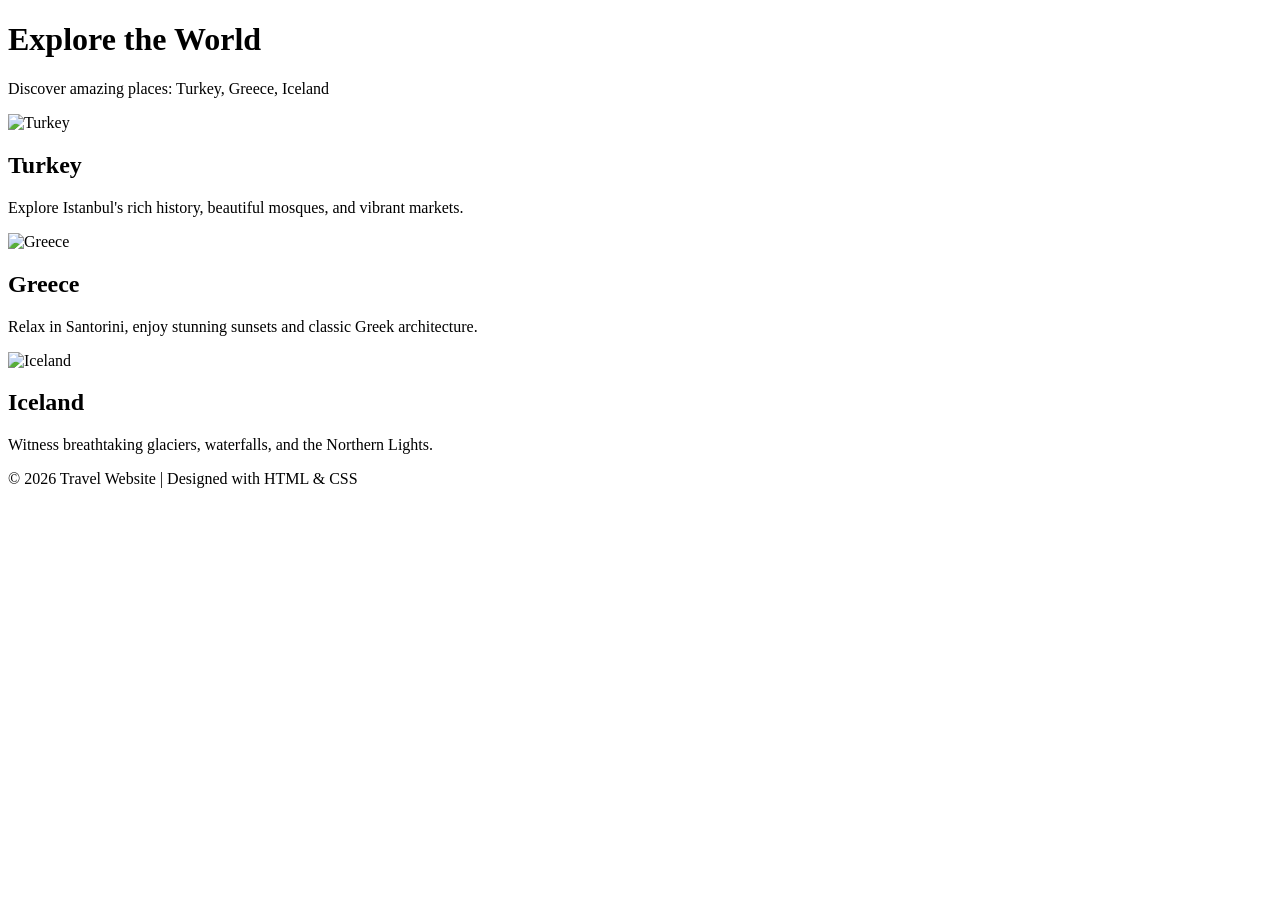
==== index.html @ 45fd2d7c "Create index.html" ====
<!DOCTYPE html>
<html lang="en">
<head>
    <meta charset="UTF-8">
    <meta name="viewport" content="width=device-width, initial-scale=1.0">
    <title>Travel Destinations</title>
    <link rel="stylesheet" href="style.css">
</head>
<body>
    <!-- Header -->
    <header>
        <h1>Explore the World</h1>
        <p>Discover amazing places: Turkey, Greece, Iceland</p>
    </header>

    <!-- Destinations Section -->
    <section class="destinations">
        <div class="destination">
            <img src="images/turkey.jpg" alt="Turkey">
            <h2>Turkey</h2>
            <p>Explore Istanbul's rich history, beautiful mosques, and vibrant markets.</p>
        </div>
        <div class="destination">
            <img src="images/greece.jpg" alt="Greece">
            <h2>Greece</h2>
            <p>Relax in Santorini, enjoy stunning sunsets and classic Greek architecture.</p>
        </div>
        <div class="destination">
            <img src="images/iceland.jpg" alt="Iceland">
            <h2>Iceland</h2>
            <p>Witness breathtaking glaciers, waterfalls, and the Northern Lights.</p>
        </div>
    </section>

    <!-- Footer -->
    <footer>
        <p>© 2026 Travel Website | Designed with HTML & CSS</p>
    </footer>
</body>
</html>
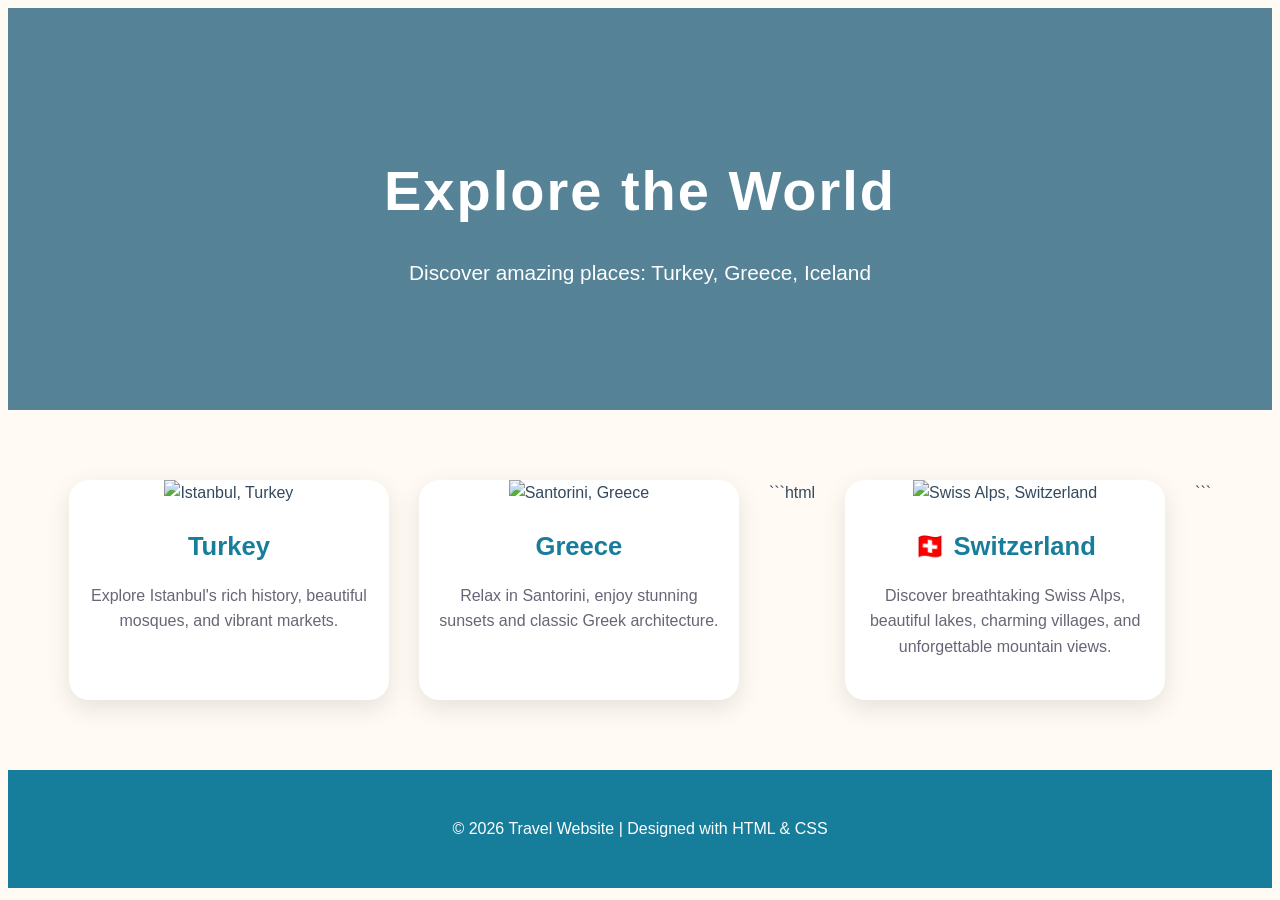
==== commit 5f189374: "Replace Iceland with Switzerland and update travel theme" ====
--- a/index.html
+++ b/index.html
@@ -16,19 +16,27 @@
     <!-- Destinations Section -->
     <section class="destinations">
         <div class="destination">
-            <img src="images/turkey.jpg" alt="Turkey">
+            <img src="https://images.unsplash.com/photo-1524231757912-21f4fe3a7200?auto=format&fit=crop&w=800&q=80"
+     alt="Istanbul, Turkey">
             <h2>Turkey</h2>
             <p>Explore Istanbul's rich history, beautiful mosques, and vibrant markets.</p>
         </div>
         <div class="destination">
-            <img src="images/greece.jpg" alt="Greece">
+           <img src="https://images.unsplash.com/photo-1570077188670-e3a8d69ac5ff?auto=format&fit=crop&w=800&q=80"
+     alt="Santorini, Greece">
             <h2>Greece</h2>
             <p>Relax in Santorini, enjoy stunning sunsets and classic Greek architecture.</p>
         </div>
-        <div class="destination">
-            <img src="images/iceland.jpg" alt="Iceland">
-            <h2>Iceland</h2>
-            <p>Witness breathtaking glaciers, waterfalls, and the Northern Lights.</p>
+       ```html
+<div class="destination">
+    <img src="https://images.unsplash.com/photo-1530122037265-a5f1f91d3b99?auto=format&fit=crop&w=800&q=80"
+         alt="Swiss Alps, Switzerland">
+    <h2>🇨🇭 Switzerland</h2>
+    <p>Discover breathtaking Swiss Alps, beautiful lakes, charming villages, and unforgettable mountain views.
+    </p>
+</div>
+```
+
         </div>
     </section>
 
--- a/style.css
+++ b/style.css
@@ -0,0 +1,105 @@
+```css
+* {
+    margin: 0;
+    padding: 0;
+    box-sizing: border-box;
+}
+
+/* Body */
+body {
+    font-family: Arial, sans-serif;
+    line-height: 1.6;
+    background: #fffaf3;
+    color: #34495e;
+}
+
+/* Header */
+header {
+    text-align: center;
+    background: linear-gradient(
+        rgba(30, 90, 120, 0.75),
+        rgba(30, 90, 120, 0.75)
+    ),
+    url("https://images.unsplash.com/photo-1548013146-72479768bada?auto=format&fit=crop&w=1600&q=80");
+
+    background-size: cover;
+    background-position: center;
+    color: white;
+    padding: 100px 20px;
+}
+
+header h1 {
+    font-size: 3.5em;
+    margin-bottom: 10px;
+    letter-spacing: 2px;
+}
+
+header p {
+    font-size: 1.3em;
+}
+
+/* Destinations Section */
+.destinations {
+    display: flex;
+    flex-wrap: wrap;
+    justify-content: center;
+    gap: 30px;
+    padding: 70px 20px;
+    background: #fffaf3;
+}
+
+/* Destination Cards */
+.destination {
+    background: white;
+    border-radius: 20px;
+    overflow: hidden;
+    box-shadow: 0 8px 25px rgba(0, 0, 0, 0.10);
+    width: 320px;
+    text-align: center;
+    transition: transform 0.3s ease, box-shadow 0.3s ease;
+}
+
+.destination:hover {
+    transform: translateY(-10px);
+    box-shadow: 0 15px 35px rgba(0, 0, 0, 0.15);
+}
+
+/* Destination Images */
+.destination img {
+    width: 100%;
+    height: 220px;
+    object-fit: cover;
+}
+
+/* Destination Titles */
+.destination h2 {
+    margin: 20px 0 10px;
+    color: #167d9a;
+    font-size: 1.6em;
+}
+
+/* Destination Text */
+.destination p {
+    padding: 0 20px 25px;
+    color: #667;
+}
+
+/* Footer */
+footer {
+    text-align: center;
+    padding: 30px;
+    background: #167d9a;
+    color: white;
+}
+
+@media (max-width: 1000px) {
+    .destinations {
+        flex-direction: column;
+        align-items: center;
+    }
+
+    header h1 {
+        font-size: 2.5em;
+    }
+}
+```
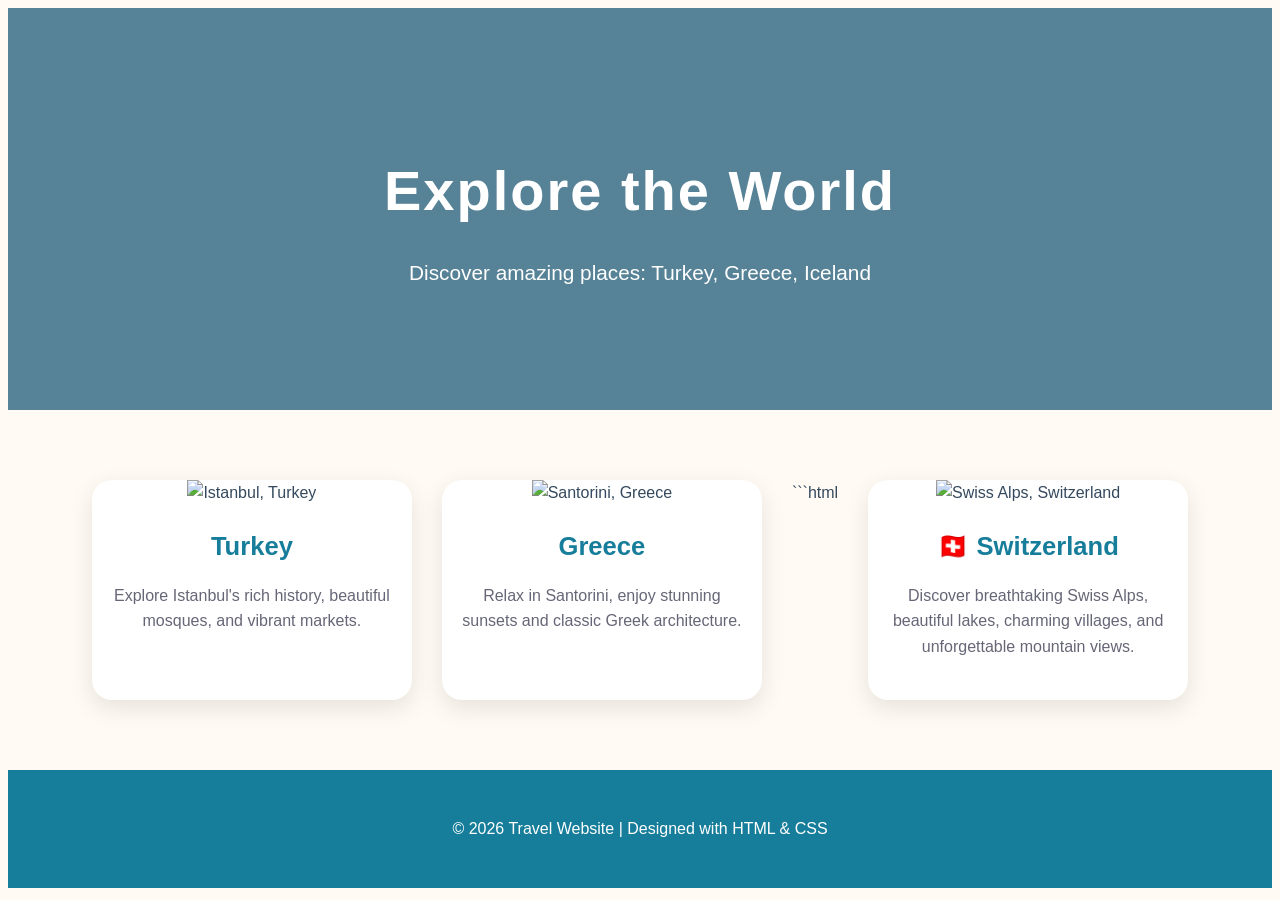
==== commit dfe9a6ed: "Update index.html" ====
--- a/index.html
+++ b/index.html
@@ -34,10 +34,7 @@
     <h2>🇨🇭 Switzerland</h2>
     <p>Discover breathtaking Swiss Alps, beautiful lakes, charming villages, and unforgettable mountain views.
     </p>
-</div>
-```
-
-        </div>
+</div> </div>
     </section>
 
     <!-- Footer -->
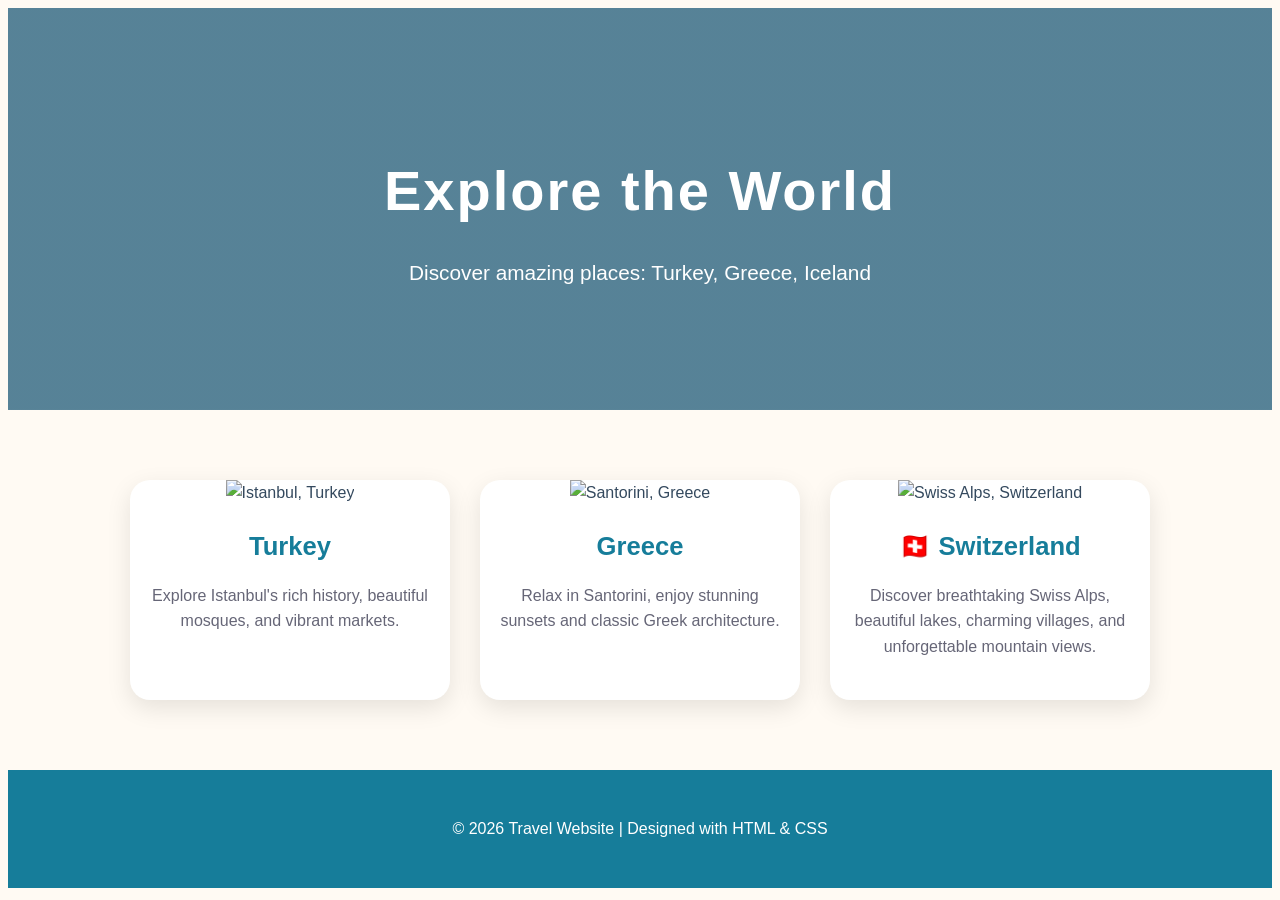
==== commit 3f4972a1: "Update index.html" ====
--- a/index.html
+++ b/index.html
@@ -27,7 +27,6 @@
             <h2>Greece</h2>
             <p>Relax in Santorini, enjoy stunning sunsets and classic Greek architecture.</p>
         </div>
-       ```html
 <div class="destination">
     <img src="https://images.unsplash.com/photo-1530122037265-a5f1f91d3b99?auto=format&fit=crop&w=800&q=80"
          alt="Swiss Alps, Switzerland">
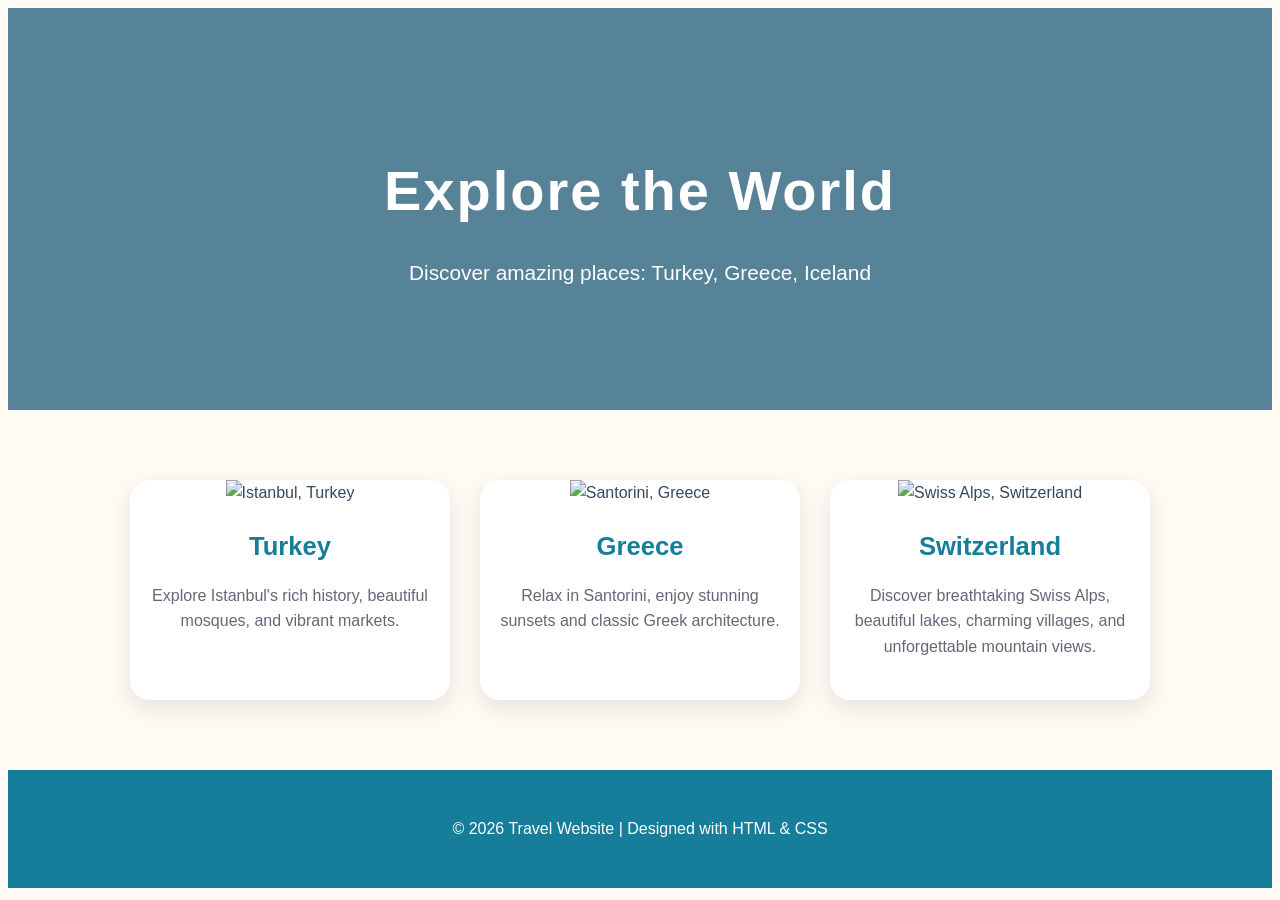
==== commit df668402: "Update index.html" ====
--- a/index.html
+++ b/index.html
@@ -30,7 +30,7 @@
 <div class="destination">
     <img src="https://images.unsplash.com/photo-1530122037265-a5f1f91d3b99?auto=format&fit=crop&w=800&q=80"
          alt="Swiss Alps, Switzerland">
-    <h2>🇨🇭 Switzerland</h2>
+    <h2>Switzerland</h2>
     <p>Discover breathtaking Swiss Alps, beautiful lakes, charming villages, and unforgettable mountain views.
     </p>
 </div> </div>
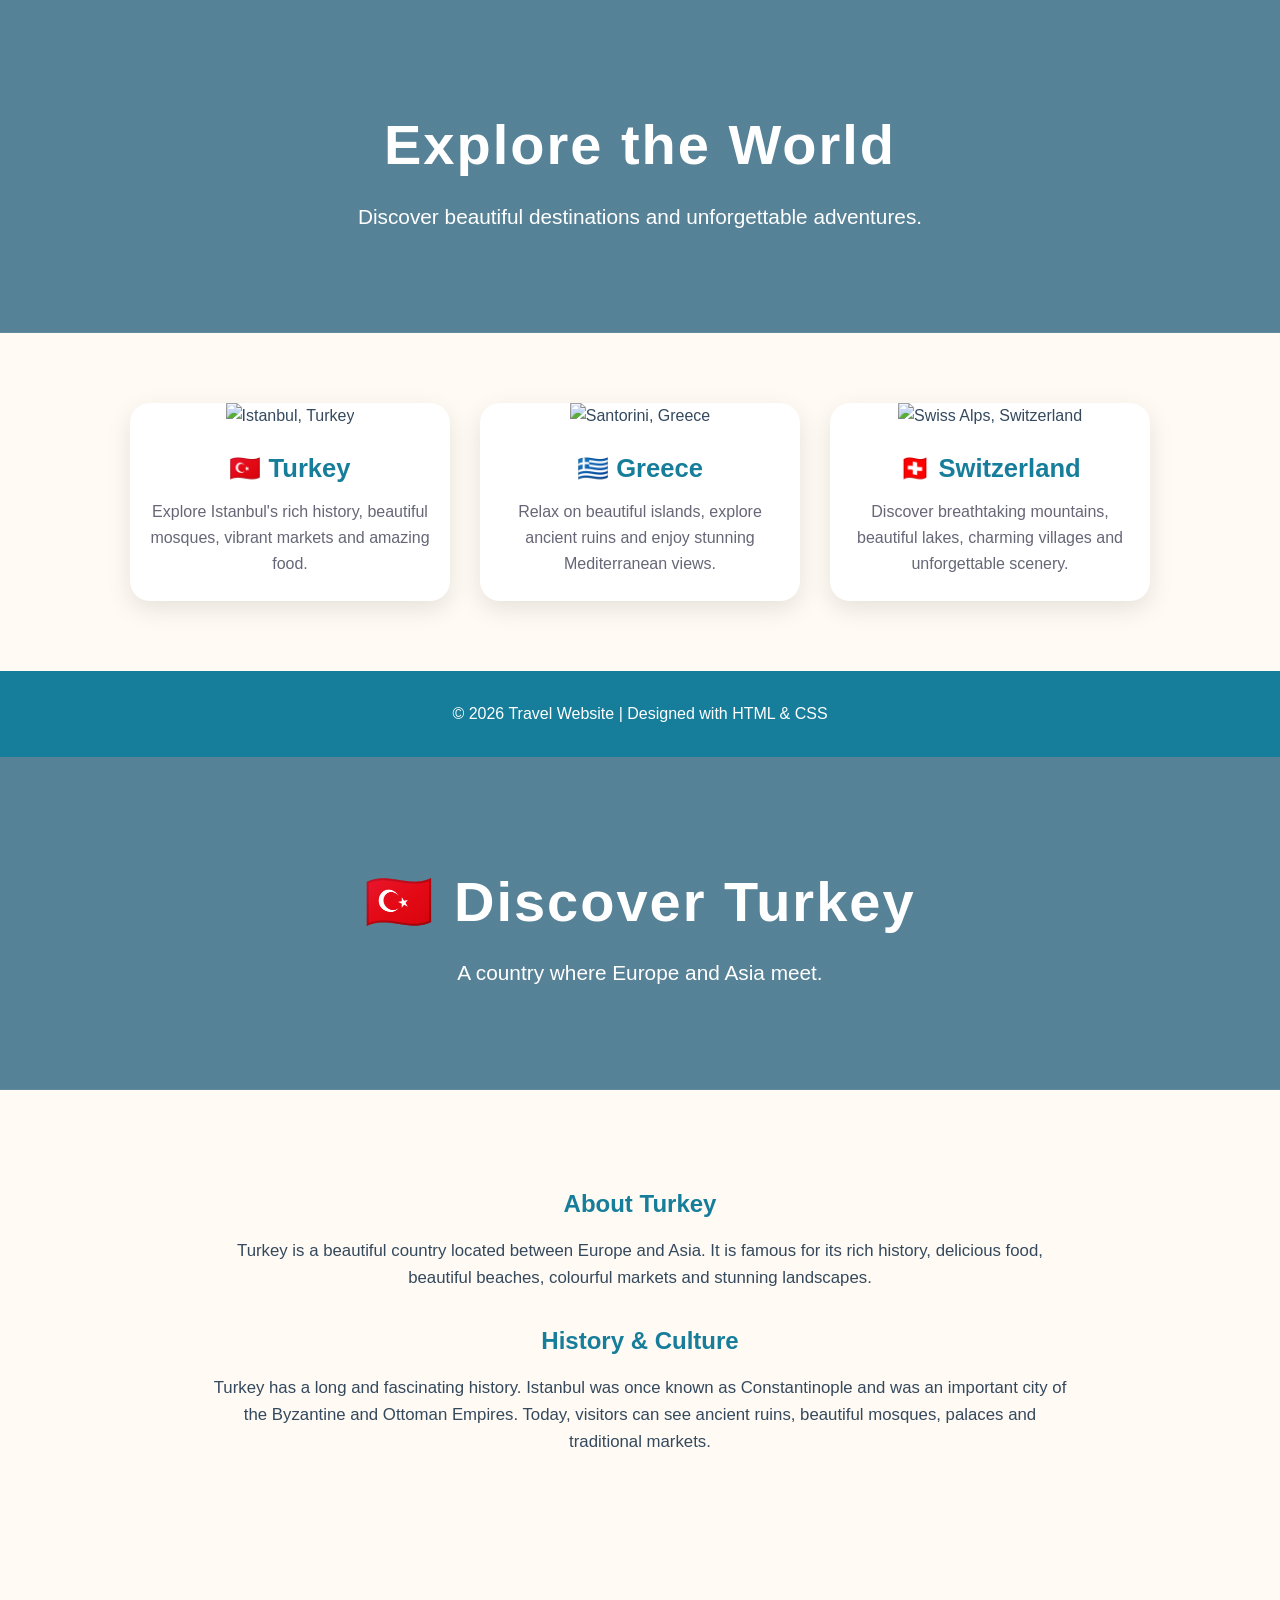
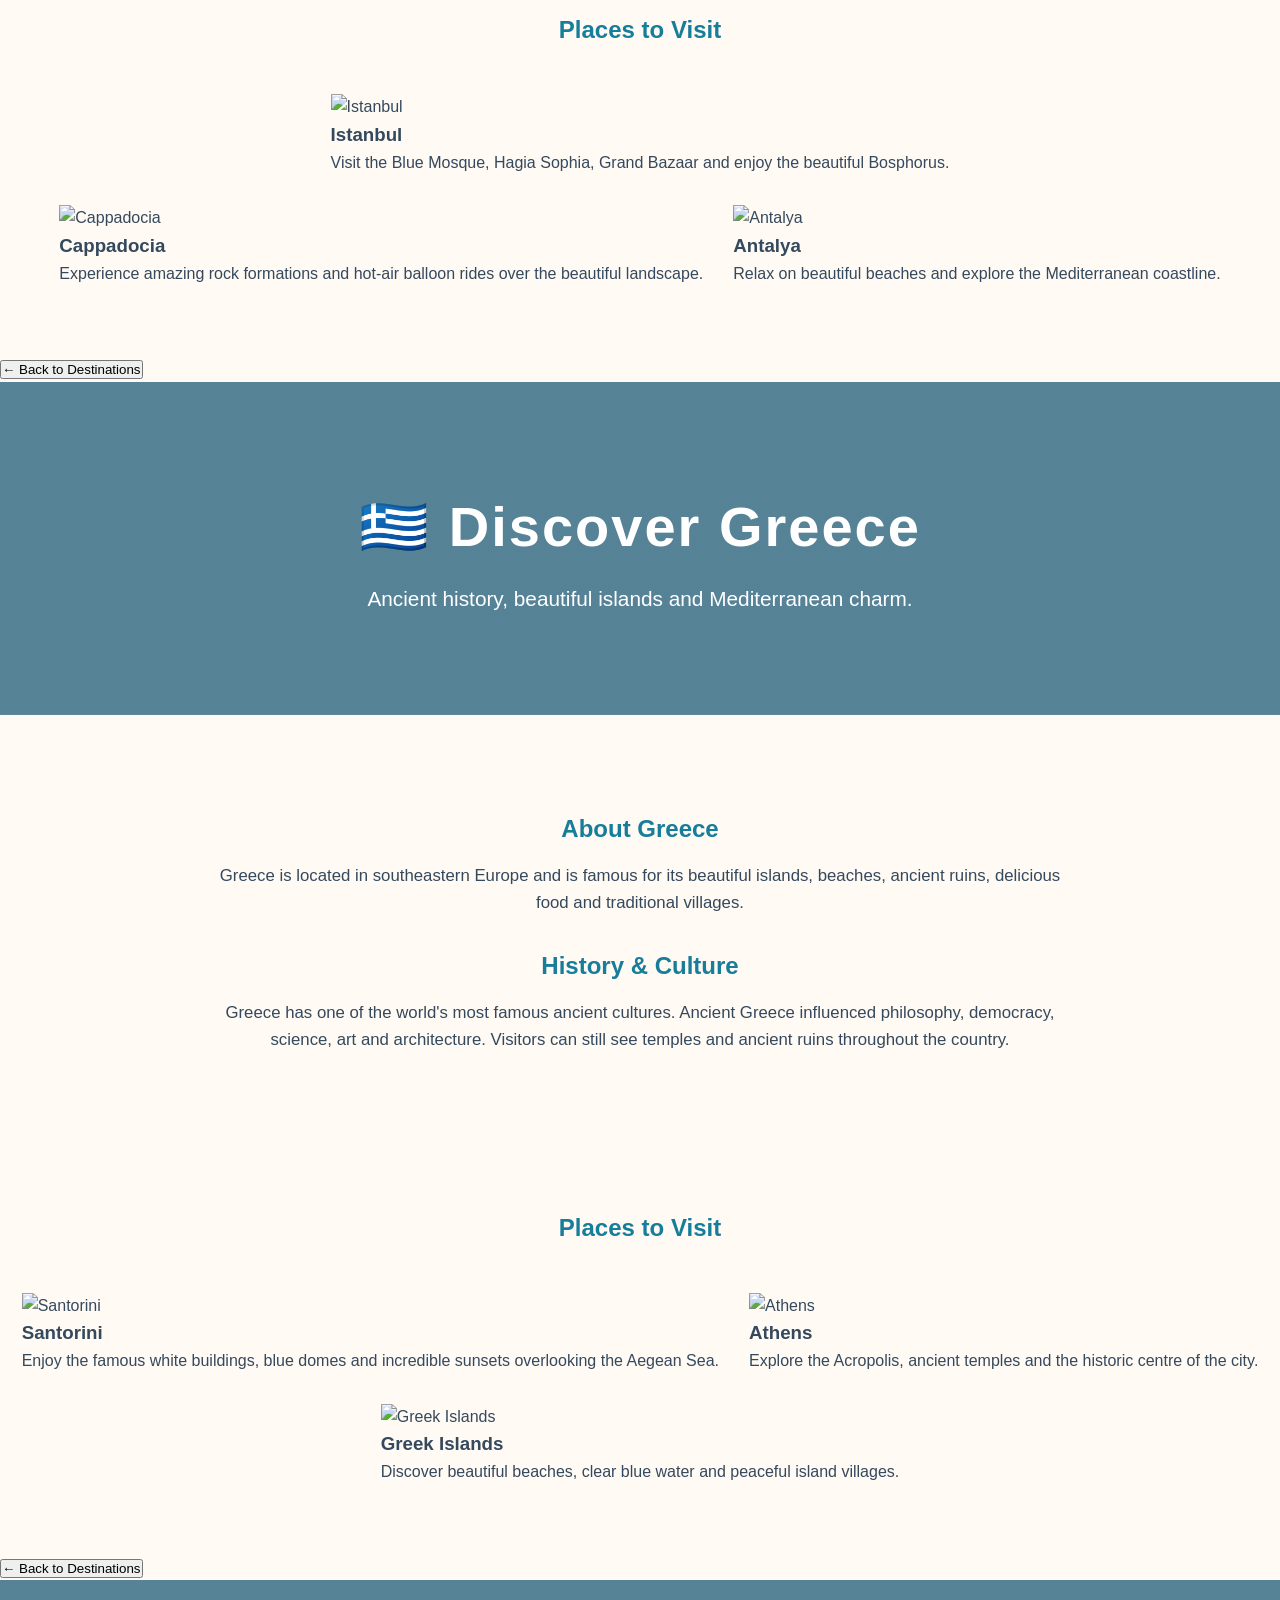
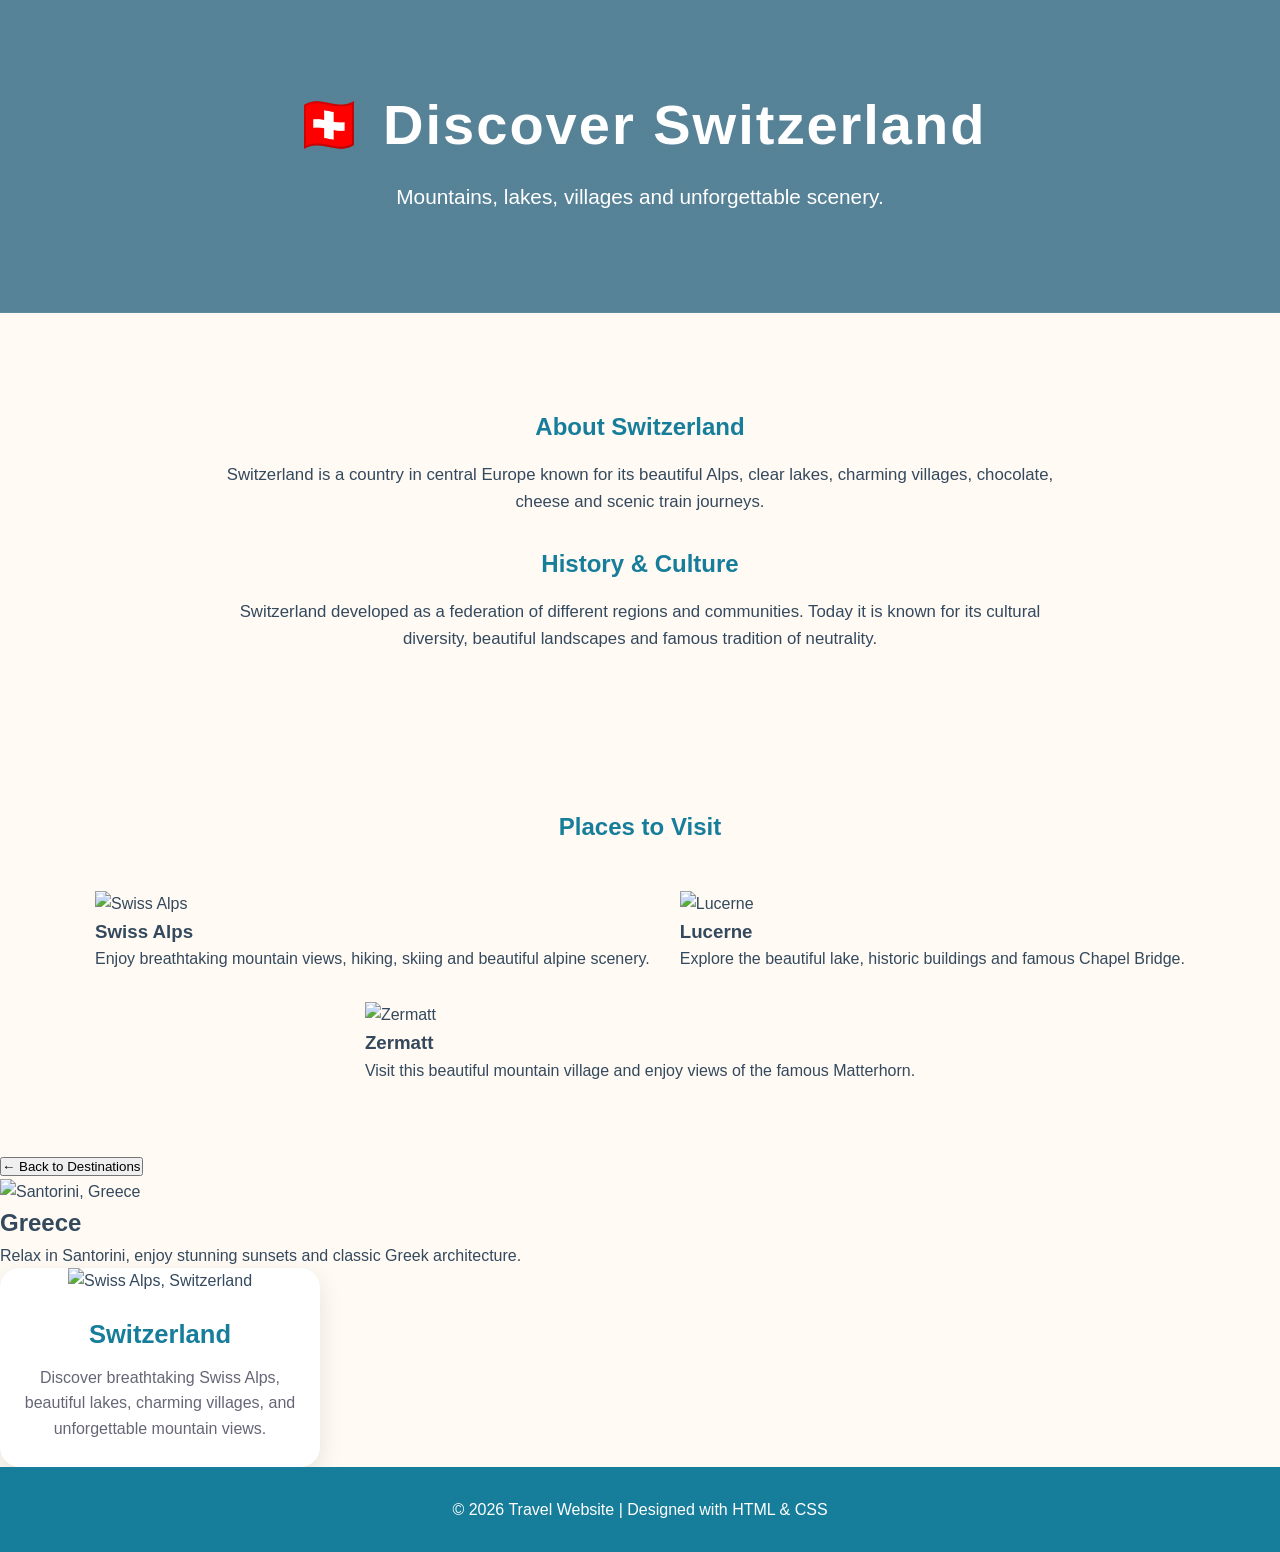
==== commit 6c7f864b: "Create single-page travel destination website" ====
--- a/index.html
+++ b/index.html
@@ -3,25 +3,377 @@
 <head>
     <meta charset="UTF-8">
     <meta name="viewport" content="width=device-width, initial-scale=1.0">
-    <title>Travel Destinations</title>
+
+    <title>Explore the World</title>
+
     <link rel="stylesheet" href="style.css">
 </head>
+
 <body>
-    <!-- Header -->
-    <header>
-        <h1>Explore the World</h1>
-        <p>Discover amazing places: Turkey, Greece, Iceland</p>
-    </header>
-
-    <!-- Destinations Section -->
-    <section class="destinations">
-        <div class="destination">
-            <img src="https://images.unsplash.com/photo-1524231757912-21f4fe3a7200?auto=format&fit=crop&w=800&q=80"
-     alt="Istanbul, Turkey">
-            <h2>Turkey</h2>
-            <p>Explore Istanbul's rich history, beautiful mosques, and vibrant markets.</p>
+
+    <!-- HOME PAGE -->
+    <section id="home">
+
+        <header>
+            <h1>Explore the World</h1>
+            <p>Discover beautiful destinations and unforgettable adventures.</p>
+        </header>
+
+        <section class="destinations">
+
+            <!-- TURKEY -->
+            <div class="destination" onclick="showCountry('turkey')">
+
+                <img src="https://images.unsplash.com/photo-1524231757912-21f4fe3a7200?auto=format&fit=crop&w=800&q=80"
+                     alt="Istanbul, Turkey">
+
+                <h2>🇹🇷 Turkey</h2>
+
+                <p>
+                    Explore Istanbul's rich history, beautiful mosques,
+                    vibrant markets and amazing food.
+                </p>
+
+            </div>
+
+
+            <!-- GREECE -->
+            <div class="destination" onclick="showCountry('greece')">
+
+                <img src="https://images.unsplash.com/photo-1570077188670-e3a8d69ac5ff?auto=format&fit=crop&w=800&q=80"
+                     alt="Santorini, Greece">
+
+                <h2>🇬🇷 Greece</h2>
+
+                <p>
+                    Relax on beautiful islands, explore ancient ruins
+                    and enjoy stunning Mediterranean views.
+                </p>
+
+            </div>
+
+
+            <!-- SWITZERLAND -->
+            <div class="destination" onclick="showCountry('switzerland')">
+
+                <img src="https://images.unsplash.com/photo-1530122037265-a5f1f91d3b99?auto=format&fit=crop&w=800&q=80"
+                     alt="Swiss Alps, Switzerland">
+
+                <h2>🇨🇭 Switzerland</h2>
+
+                <p>
+                    Discover breathtaking mountains, beautiful lakes,
+                    charming villages and unforgettable scenery.
+                </p>
+
+            </div>
+
+        </section>
+
+        <footer>
+            <p>© 2026 Travel Website | Designed with HTML & CSS</p>
+        </footer>
+
+    </section>
+
+
+    <!-- TURKEY INFORMATION -->
+    <section id="turkey" class="country-page">
+
+        <header>
+            <h1>🇹🇷 Discover Turkey</h1>
+            <p>A country where Europe and Asia meet.</p>
+        </header>
+
+        <div class="country-info">
+
+            <h2>About Turkey</h2>
+
+            <p>
+                Turkey is a beautiful country located between Europe and Asia.
+                It is famous for its rich history, delicious food, beautiful
+                beaches, colourful markets and stunning landscapes.
+            </p>
+
+
+            <h2>History & Culture</h2>
+
+            <p>
+                Turkey has a long and fascinating history. Istanbul was once
+                known as Constantinople and was an important city of the
+                Byzantine and Ottoman Empires. Today, visitors can see
+                ancient ruins, beautiful mosques, palaces and traditional
+                markets.
+            </p>
+
         </div>
-        <div class="destination">
+
+
+        <section class="places">
+
+            <h2>Places to Visit</h2>
+
+            <div class="place-card">
+
+                <img src="https://images.unsplash.com/photo-1524231757912-21f4fe3a7200?auto=format&fit=crop&w=800&q=80"
+                     alt="Istanbul">
+
+                <h3>Istanbul</h3>
+
+                <p>
+                    Visit the Blue Mosque, Hagia Sophia, Grand Bazaar
+                    and enjoy the beautiful Bosphorus.
+                </p>
+
+            </div>
+
+
+            <div class="place-card">
+
+                <img src="https://images.unsplash.com/photo-1570605509418-4e5c7c6c8f3b?auto=format&fit=crop&w=800&q=80"
+                     alt="Cappadocia">
+
+                <h3>Cappadocia</h3>
+
+                <p>
+                    Experience amazing rock formations and hot-air
+                    balloon rides over the beautiful landscape.
+                </p>
+
+            </div>
+
+
+            <div class="place-card">
+
+                <img src="https://images.unsplash.com/photo-1601047090541-7e5e7e9f4e5c?auto=format&fit=crop&w=800&q=80"
+                     alt="Antalya">
+
+                <h3>Antalya</h3>
+
+                <p>
+                    Relax on beautiful beaches and explore the
+                    Mediterranean coastline.
+                </p>
+
+            </div>
+
+        </section>
+
+        <button onclick="goHome()">← Back to Destinations</button>
+
+    </section>
+
+
+    <!-- GREECE INFORMATION -->
+    <section id="greece" class="country-page">
+
+        <header>
+            <h1>🇬🇷 Discover Greece</h1>
+            <p>Ancient history, beautiful islands and Mediterranean charm.</p>
+        </header>
+
+        <div class="country-info">
+
+            <h2>About Greece</h2>
+
+            <p>
+                Greece is located in southeastern Europe and is famous for
+                its beautiful islands, beaches, ancient ruins, delicious food
+                and traditional villages.
+            </p>
+
+
+            <h2>History & Culture</h2>
+
+            <p>
+                Greece has one of the world's most famous ancient cultures.
+                Ancient Greece influenced philosophy, democracy, science,
+                art and architecture. Visitors can still see temples and
+                ancient ruins throughout the country.
+            </p>
+
+        </div>
+
+
+        <section class="places">
+
+            <h2>Places to Visit</h2>
+
+            <div class="place-card">
+
+                <img src="https://images.unsplash.com/photo-1570077188670-e3a8d69ac5ff?auto=format&fit=crop&w=800&q=80"
+                     alt="Santorini">
+
+                <h3>Santorini</h3>
+
+                <p>
+                    Enjoy the famous white buildings, blue domes and
+                    incredible sunsets overlooking the Aegean Sea.
+                </p>
+
+            </div>
+
+
+            <div class="place-card">
+
+                <img src="https://images.unsplash.com/photo-1603565816030-6b389eeb23cb?auto=format&fit=crop&w=800&q=80"
+                     alt="Athens">
+
+                <h3>Athens</h3>
+
+                <p>
+                    Explore the Acropolis, ancient temples and the
+                    historic centre of the city.
+                </p>
+
+            </div>
+
+
+            <div class="place-card">
+
+                <img src="https://images.unsplash.com/photo-1530841377377-3ff06c0ca713?auto=format&fit=crop&w=800&q=80"
+                     alt="Greek Islands">
+
+                <h3>Greek Islands</h3>
+
+                <p>
+                    Discover beautiful beaches, clear blue water and
+                    peaceful island villages.
+                </p>
+
+            </div>
+
+        </section>
+
+        <button onclick="goHome()">← Back to Destinations</button>
+
+    </section>
+
+
+    <!-- SWITZERLAND INFORMATION -->
+    <section id="switzerland" class="country-page">
+
+        <header>
+            <h1>🇨🇭 Discover Switzerland</h1>
+            <p>Mountains, lakes, villages and unforgettable scenery.</p>
+        </header>
+
+        <div class="country-info">
+
+            <h2>About Switzerland</h2>
+
+            <p>
+                Switzerland is a country in central Europe known for its
+                beautiful Alps, clear lakes, charming villages, chocolate,
+                cheese and scenic train journeys.
+            </p>
+
+
+            <h2>History & Culture</h2>
+
+            <p>
+                Switzerland developed as a federation of different regions
+                and communities. Today it is known for its cultural diversity,
+                beautiful landscapes and famous tradition of neutrality.
+            </p>
+
+        </div>
+
+
+        <section class="places">
+
+            <h2>Places to Visit</h2>
+
+            <div class="place-card">
+
+                <img src="https://images.unsplash.com/photo-1530122037265-a5f1f91d3b99?auto=format&fit=crop&w=800&q=80"
+                     alt="Swiss Alps">
+
+                <h3>Swiss Alps</h3>
+
+                <p>
+                    Enjoy breathtaking mountain views, hiking, skiing
+                    and beautiful alpine scenery.
+                </p>
+
+            </div>
+
+
+            <div class="place-card">
+
+                <img src="https://images.unsplash.com/photo-1527668752968-14dc70a27c95?auto=format&fit=crop&w=800&q=80"
+                     alt="Lucerne">
+
+                <h3>Lucerne</h3>
+
+                <p>
+                    Explore the beautiful lake, historic buildings and
+                    famous Chapel Bridge.
+                </p>
+
+            </div>
+
+
+            <div class="place-card">
+
+                <img src="https://images.unsplash.com/photo-1521336575822-6da63fb45455?auto=format&fit=crop&w=800&q=80"
+                     alt="Zermatt">
+
+                <h3>Zermatt</h3>
+
+                <p>
+                    Visit this beautiful mountain village and enjoy views
+                    of the famous Matterhorn.
+                </p>
+
+            </div>
+
+        </section>
+
+        <button onclick="goHome()">← Back to Destinations</button>
+
+    </section>
+
+
+    <!-- JAVASCRIPT -->
+    <script>
+
+        function showCountry(country) {
+
+            // Hide the home page
+            document.getElementById("home").style.display = "none";
+
+            // Hide all country pages
+            document.querySelectorAll(".country-page").forEach(function(page) {
+                page.style.display = "none";
+            });
+
+            // Show the selected country
+            document.getElementById(country).style.display = "block";
+
+            // Move the screen back to the top
+            window.scrollTo(0, 0);
+        }
+
+
+        function goHome() {
+
+            // Hide all country pages
+            document.querySelectorAll(".country-page").forEach(function(page) {
+                page.style.display = "none";
+            });
+
+            // Show home page
+            document.getElementById("home").style.display = "block";
+
+            // Move the screen back to the top
+            window.scrollTo(0, 0);
+        }
+
+    </script>
+
+</body>
+</html>
            <img src="https://images.unsplash.com/photo-1570077188670-e3a8d69ac5ff?auto=format&fit=crop&w=800&q=80"
      alt="Santorini, Greece">
             <h2>Greece</h2>
--- a/style.css
+++ b/style.css
@@ -1,4 +1,3 @@
-```css
 * {
     margin: 0;
     padding: 0;
@@ -50,18 +49,22 @@
 
 /* Destination Cards */
 .destination {
-    background: white;
+    display: block;
+    background-color: white;
     border-radius: 20px;
     overflow: hidden;
     box-shadow: 0 8px 25px rgba(0, 0, 0, 0.10);
     width: 320px;
     text-align: center;
+    text-decoration: none;
+    color: #34495e;
     transition: transform 0.3s ease, box-shadow 0.3s ease;
 }
 
 .destination:hover {
     transform: translateY(-10px);
     box-shadow: 0 15px 35px rgba(0, 0, 0, 0.15);
+    cursor: pointer;
 }
 
 /* Destination Images */
@@ -84,6 +87,39 @@
     color: #667;
 }
 
+/* Country Information */
+.country-info {
+    max-width: 900px;
+    margin: 50px auto;
+    padding: 20px;
+    text-align: center;
+}
+
+.country-info h2,
+.places > h2 {
+    color: #167d9a;
+    margin: 25px 0 15px;
+}
+
+.country-info p {
+    margin-bottom: 30px;
+    font-size: 1.05em;
+}
+
+/* Places Section */
+.places {
+    display: flex;
+    flex-wrap: wrap;
+    justify-content: center;
+    gap: 30px;
+    padding: 30px 20px 70px;
+}
+
+.places > h2 {
+    width: 100%;
+    text-align: center;
+}
+
 /* Footer */
 footer {
     text-align: center;
@@ -92,6 +128,17 @@
     color: white;
 }
 
+footer a {
+    color: white;
+    text-decoration: none;
+    font-weight: bold;
+}
+
+footer a:hover {
+    text-decoration: underline;
+}
+
+/* Responsive Design */
 @media (max-width: 1000px) {
     .destinations {
         flex-direction: column;
@@ -102,4 +149,130 @@
         font-size: 2.5em;
     }
 }
-```
+    background-position: center;
+    color: white;
+    padding: 100px 20px;
+}
+
+header h1 {
+    font-size: 3.5em;
+    margin-bottom: 10px;
+    letter-spacing: 2px;
+}
+
+header p {
+    font-size: 1.3em;
+}
+
+/* Destinations Section */
+.destinations {
+    display: flex;
+    flex-wrap: wrap;
+    justify-content: center;
+    gap: 30px;
+    padding: 70px 20px;
+    background: #fffaf3;
+}
+
+/* Destination Cards */
+.destination {
+    display: block;
+    background-color: white;
+    border-radius: 20px;
+    overflow: hidden;
+    box-shadow: 0 8px 25px rgba(0, 0, 0, 0.10);
+    width: 320px;
+    text-align: center;
+    text-decoration: none;
+    color: #34495e;
+    transition: transform 0.3s ease, box-shadow 0.3s ease;
+}
+.destination:hover {
+    transform: translateY(-10px);
+    box-shadow: 0 15px 35px rgba(0, 0, 0, 0.15);
+    cursor: pointer;
+}
+
+
+/* Destination Images */
+.destination img {
+    width: 100%;
+    height: 220px;
+    object-fit: cover;
+}
+
+/* Destination Titles */
+.destination h2 {
+    margin: 20px 0 10px;
+    color: #167d9a;
+    font-size: 1.6em;
+}
+
+/* Destination Text */
+.destination p {
+    padding: 0 20px 25px;
+    color: #667;
+}
+
+/* Footer */
+footer {
+    text-align: center;
+    padding: 30px;
+    background: #167d9a;
+    color: white;
+}
+
+@media (max-width: 1000px) {
+    .destinations {
+        flex-direction: column;
+        align-items: center;
+    }
+
+    header h1 {
+        font-size: 2.5em;
+    }
+    ```css
+.country-info {
+    max-width: 900px;
+    margin: 50px auto;
+    padding: 20px;
+    text-align: center;
+}
+
+.country-info h2,
+.places > h2 {
+    color: #167d9a;
+    margin: 25px 0 15px;
+}
+
+.country-info p {
+    margin-bottom: 30px;
+    font-size: 1.05em;
+}
+
+.places {
+    display: flex;
+    flex-wrap: wrap;
+    justify-content: center;
+    gap: 30px;
+    padding: 30px 20px 70px;
+}
+
+.places > h2 {
+    width: 100%;
+    text-align: center;
+}
+
+footer a {
+    color: white;
+    text-decoration: none;
+    font-weight: bold;
+}
+
+footer a:hover {
+    text-decoration: underline;
+}
+
+
+}
+
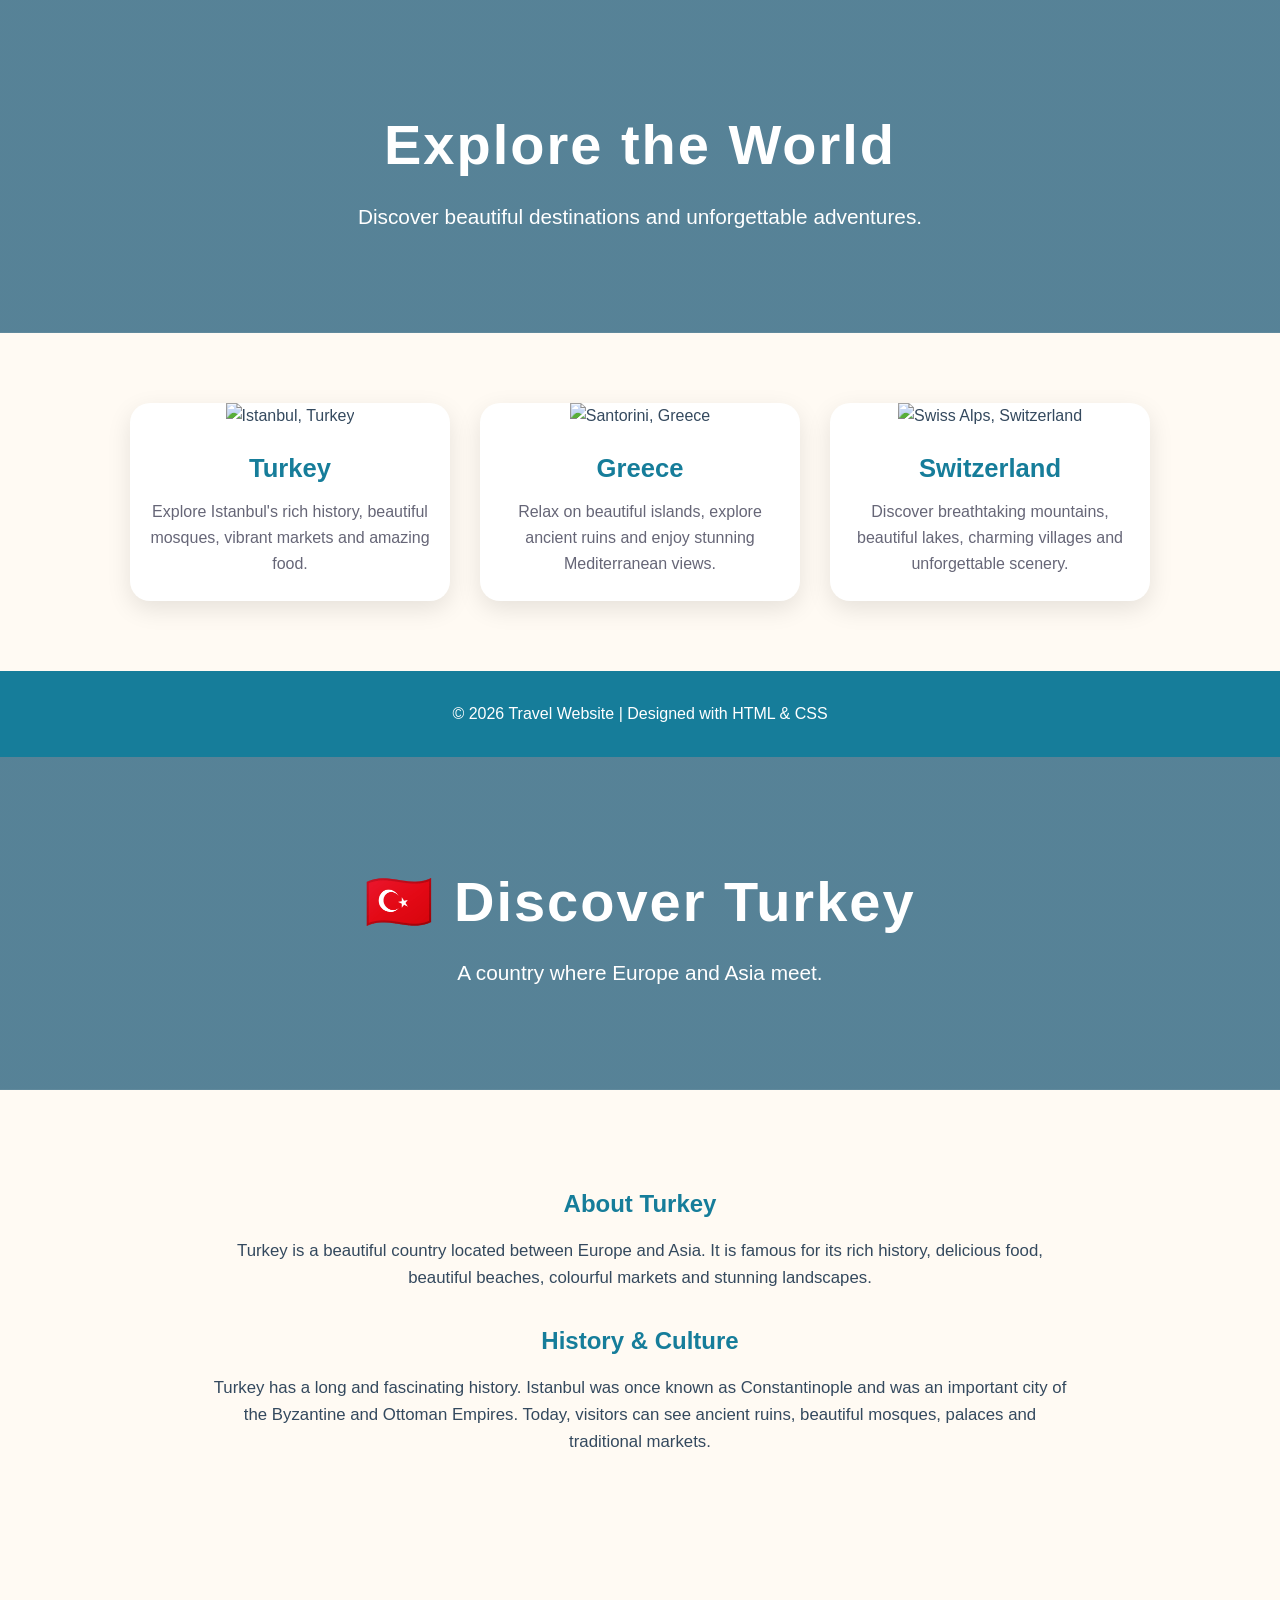
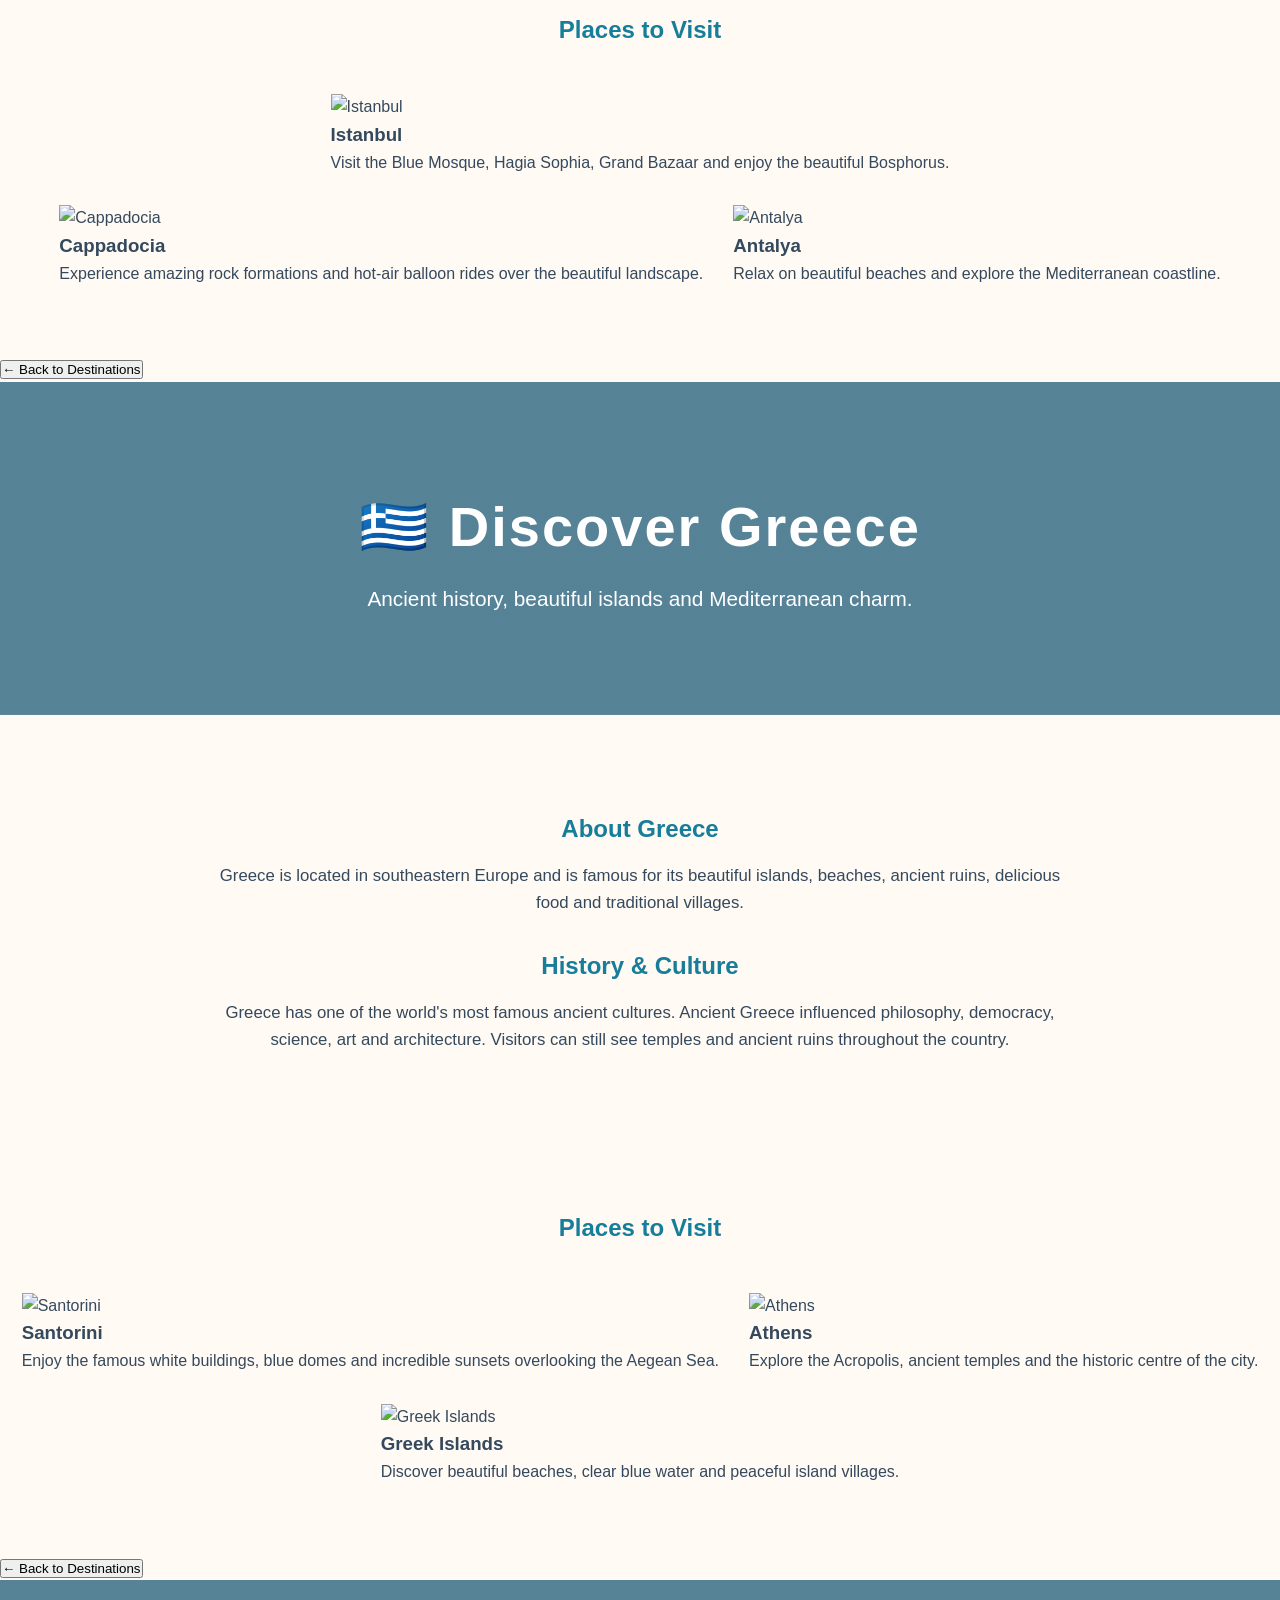
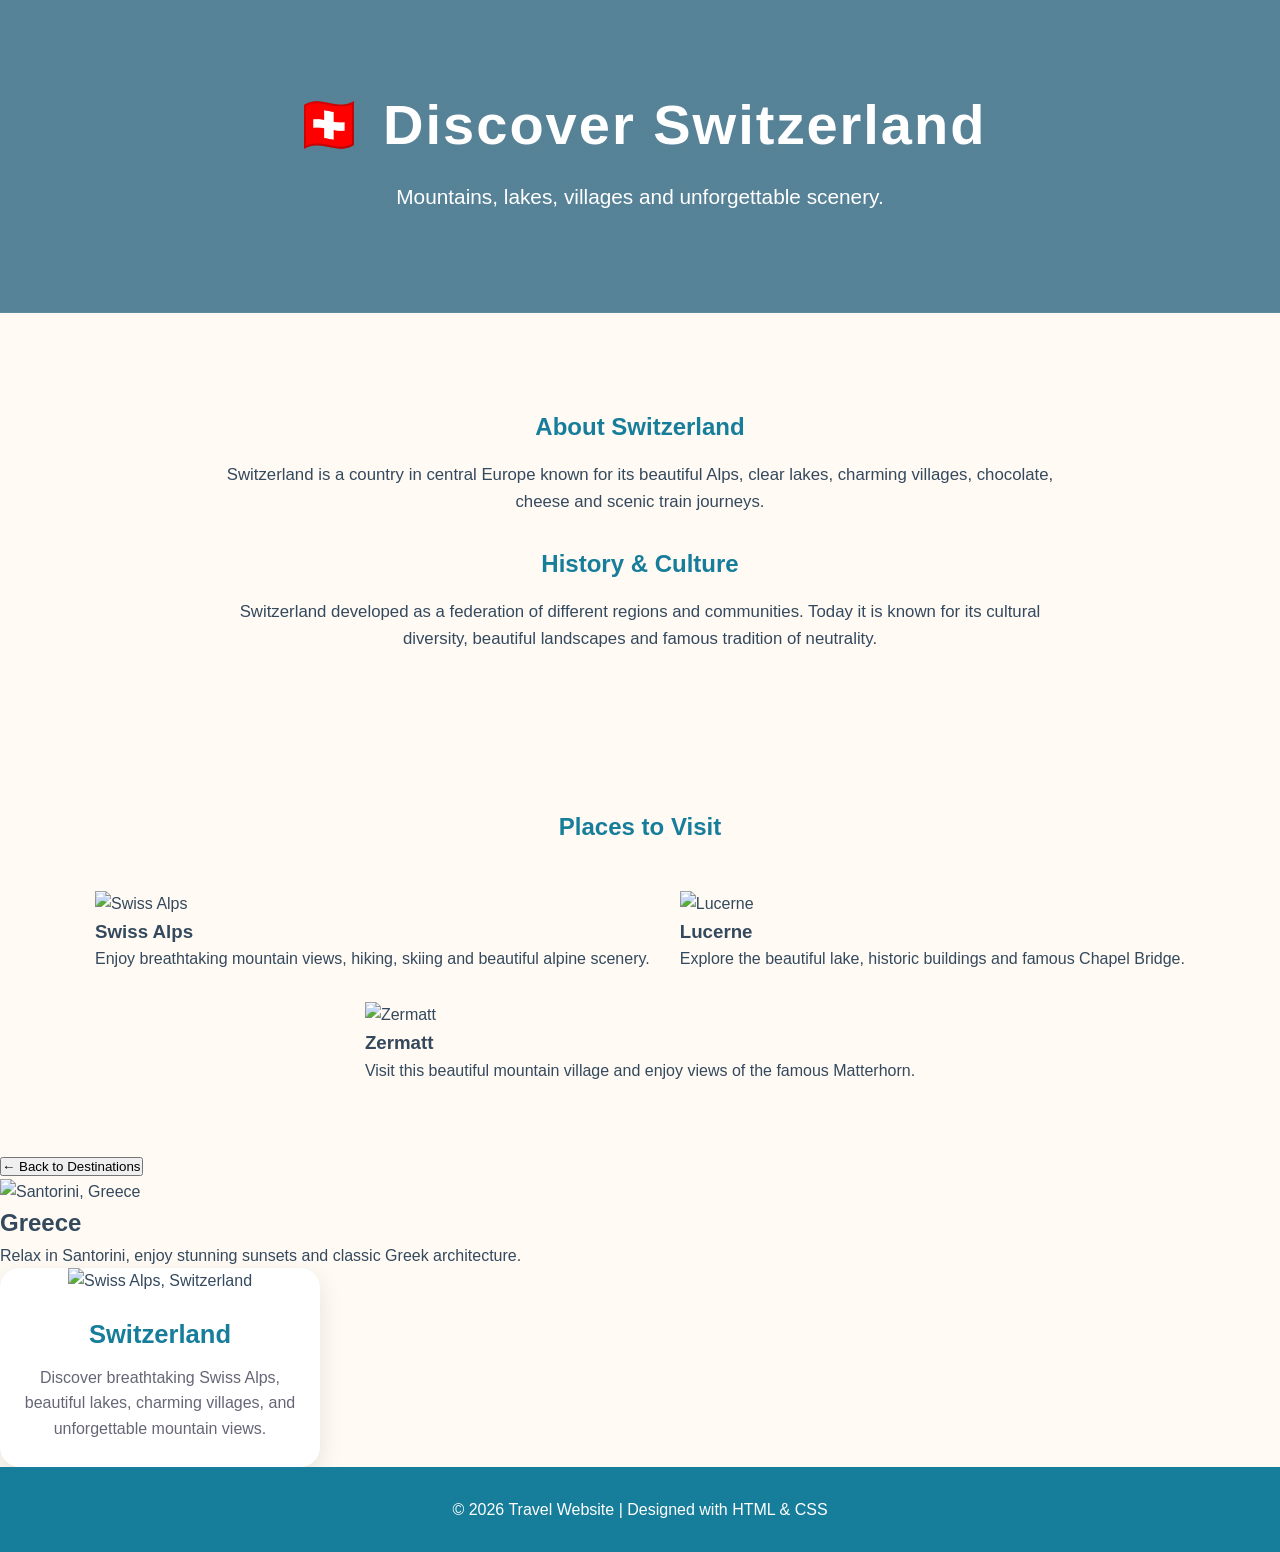
==== commit 87af6e97: "Update index.html" ====
--- a/index.html
+++ b/index.html
@@ -27,7 +27,7 @@
                 <img src="https://images.unsplash.com/photo-1524231757912-21f4fe3a7200?auto=format&fit=crop&w=800&q=80"
                      alt="Istanbul, Turkey">
 
-                <h2>🇹🇷 Turkey</h2>
+                <h2>Turkey</h2>
 
                 <p>
                     Explore Istanbul's rich history, beautiful mosques,
@@ -43,7 +43,7 @@
                 <img src="https://images.unsplash.com/photo-1570077188670-e3a8d69ac5ff?auto=format&fit=crop&w=800&q=80"
                      alt="Santorini, Greece">
 
-                <h2>🇬🇷 Greece</h2>
+                <h2>Greece</h2>
 
                 <p>
                     Relax on beautiful islands, explore ancient ruins
@@ -59,7 +59,7 @@
                 <img src="https://images.unsplash.com/photo-1530122037265-a5f1f91d3b99?auto=format&fit=crop&w=800&q=80"
                      alt="Swiss Alps, Switzerland">
 
-                <h2>🇨🇭 Switzerland</h2>
+                <h2> Switzerland</h2>
 
                 <p>
                     Discover breathtaking mountains, beautiful lakes,
--- a/style.css
+++ b/style.css
@@ -272,7 +272,117 @@
 footer a:hover {
     text-decoration: underline;
 }
-
-
-}
-
+    /* Country Pages */
+
+.country-page {
+    display: none;
+    min-height: 100vh;
+    background: #fffaf3;
+}
+
+.country-info {
+    max-width: 900px;
+    margin: 50px auto;
+    padding: 20px;
+    text-align: center;
+}
+
+.country-info h2 {
+    color: #167d9a;
+    margin: 25px 0 15px;
+}
+
+.country-info p {
+    margin-bottom: 30px;
+    font-size: 1.05em;
+}
+
+
+/* Places */
+
+.places {
+    display: flex;
+    flex-wrap: wrap;
+    justify-content: center;
+    gap: 30px;
+    padding: 30px 20px 60px;
+}
+
+.places > h2 {
+    width: 100%;
+    text-align: center;
+    color: #167d9a;
+    margin-bottom: 10px;
+}
+
+
+/* Place Cards */
+
+.place-card {
+    background: white;
+    width: 300px;
+    border-radius: 20px;
+    overflow: hidden;
+    box-shadow: 0 8px 25px rgba(0, 0, 0, 0.10);
+    text-align: center;
+}
+
+.place-card img {
+    width: 100%;
+    height: 200px;
+    object-fit: cover;
+}
+
+.place-card h3 {
+    color: #167d9a;
+    margin: 15px 0 10px;
+}
+
+.place-card p {
+    padding: 0 20px 25px;
+}
+
+
+/* Back Button */
+
+button {
+    display: block;
+    margin: 20px auto 60px;
+    padding: 14px 25px;
+    border: none;
+    border-radius: 25px;
+    background: #167d9a;
+    color: white;
+    font-size: 1em;
+    cursor: pointer;
+    transition: 0.3s;
+}
+
+button:hover {
+    background: #125f75;
+    transform: translateY(-2px);
+}
+
+
+/* Mobile */
+
+@media (max-width: 700px) {
+
+    .places {
+        flex-direction: column;
+        align-items: center;
+    }
+
+    .place-card {
+        width: 90%;
+    }
+
+    .country-info {
+        padding: 20px;
+    }
+
+}
+
+
+}
+
